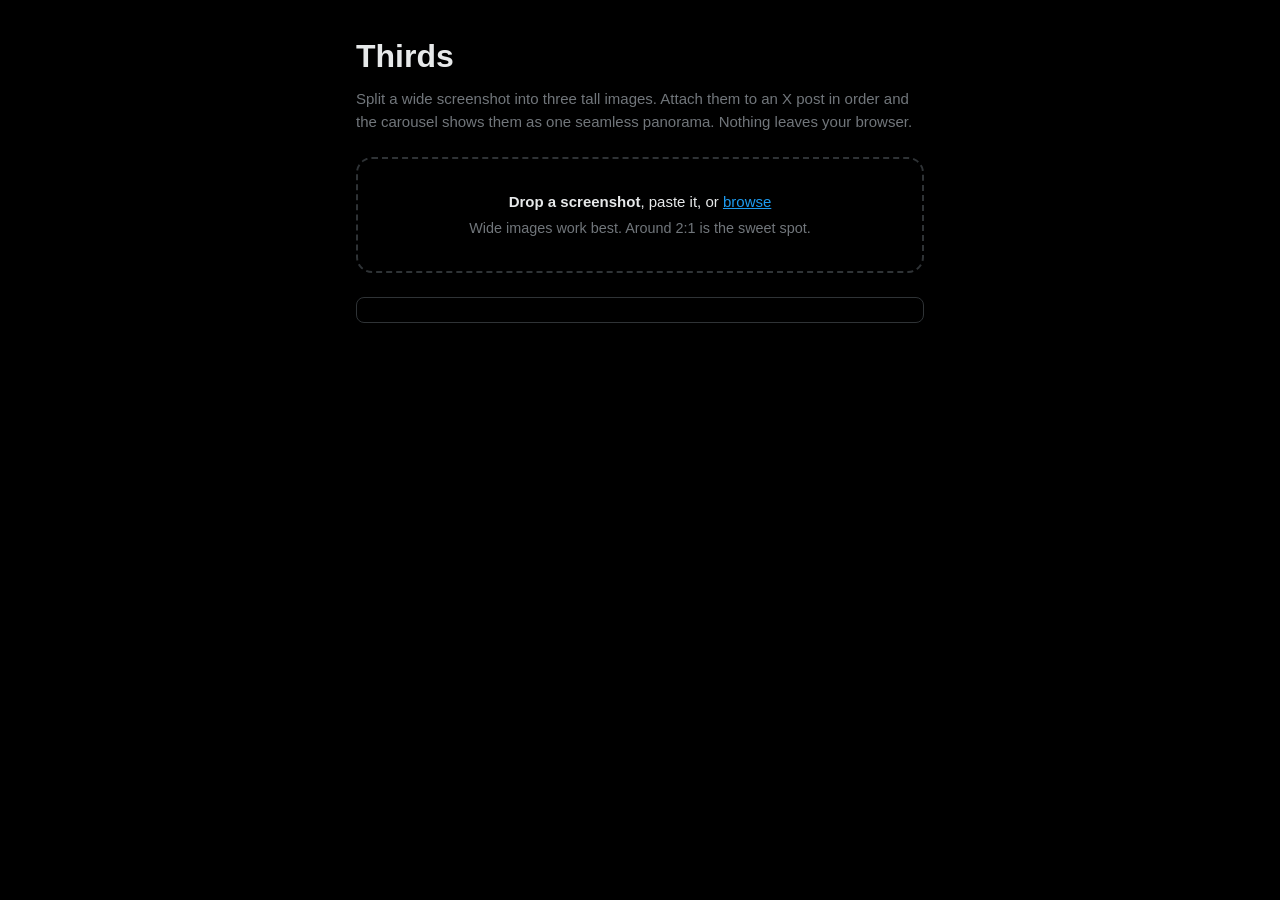
==== public/index.html @ 8fb0657f "Split a screenshot into thirds for the X carousel Claude-Session: https://claude.ai/code/session_015" ====
<!doctype html>
<html lang="en">
<head>
  <meta charset="utf-8">
  <meta name="viewport" content="width=device-width, initial-scale=1">
  <title>Thirds</title>
  <meta name="description" content="Split a wide screenshot into three tall images so X shows it as one seamless carousel.">
  <meta name="color-scheme" content="dark">
  <link rel="icon" href="data:image/svg+xml,%3Csvg xmlns='http://www.w3.org/2000/svg' viewBox='0 0 32 32'%3E%3Crect x='2' y='6' width='8' height='20' rx='2' fill='%231d9bf0'/%3E%3Crect x='12' y='6' width='8' height='20' rx='2' fill='%231d9bf0'/%3E%3Crect x='22' y='6' width='8' height='20' rx='2' fill='%231d9bf0'/%3E%3C/svg%3E">
  <link rel="stylesheet" href="styles.css">
  <script type="module" src="app.js"></script>
</head>
<body>
  <main class="app">
    <header class="intro">
      <h1>Thirds</h1>
      <p>
        Split a wide screenshot into three tall images. Attach them to an X post in order
        and the carousel shows them as one seamless panorama. Nothing leaves your browser.
      </p>
    </header>

    <section class="dropzone" id="dropzone" tabindex="0" role="button" aria-label="Choose a screenshot">
      <input type="file" id="file-input" accept="image/*" hidden>
      <p><strong>Drop a screenshot</strong>, paste it, or <span class="link">browse</span></p>
      <p class="hint">Wide images work best. Around 2:1 is the sweet spot.</p>
    </section>

    <section class="report" id="report" hidden aria-live="polite"></section>

    <section class="result" id="result" hidden>
      <h2>How it looks on X</h2>
      <article class="post">
        <div class="post-header">
          <div class="avatar" aria-hidden="true"></div>
          <div class="identity">
            <span class="identity-row">
              <span class="name" contenteditable="true" spellcheck="false">Your Name</span>
              <svg class="verified" viewBox="0 0 22 22" aria-label="Verified account"><path d="M20.396 11c-.018-.646-.215-1.275-.57-1.816-.354-.54-.852-.972-1.438-1.246.223-.607.27-1.264.14-1.897-.131-.634-.437-1.218-.882-1.687-.47-.445-1.053-.75-1.687-.882-.633-.13-1.29-.083-1.897.14-.273-.587-.704-1.086-1.245-1.44S11.647 1.62 11 1.604c-.646.017-1.273.213-1.813.568s-.969.854-1.24 1.44c-.608-.223-1.267-.272-1.902-.14-.635.13-1.22.436-1.69.882-.445.47-.749 1.055-.878 1.688-.13.633-.08 1.29.144 1.896-.587.274-1.087.705-1.443 1.245-.356.54-.555 1.17-.574 1.817.02.647.218 1.276.574 1.817.356.54.856.972 1.443 1.245-.224.606-.274 1.263-.144 1.896.13.634.434 1.218.877 1.688.47.443 1.054.747 1.687.878.633.132 1.29.084 1.897-.136.274.586.705 1.084 1.246 1.439.54.354 1.17.551 1.816.569.647-.016 1.276-.213 1.817-.567s.972-.854 1.245-1.44c.604.239 1.266.296 1.903.164.636-.132 1.22-.447 1.68-.907.46-.46.776-1.044.908-1.681s.075-1.299-.165-1.903c.586-.274 1.084-.705 1.439-1.246.354-.54.551-1.17.569-1.816zM9.662 14.85l-3.429-3.428 1.293-1.302 2.072 2.072 4.4-4.794 1.347 1.246z"/></svg>
            </span>
            <span class="handle" contenteditable="true" spellcheck="false">@you</span>
          </div>
          <span class="more" aria-hidden="true">···</span>
        </div>

        <p class="post-text" contenteditable="true" spellcheck="false">getting in on the trend :)</p>

        <div class="carousel-wrap">
          <div class="carousel" id="carousel" tabindex="0" aria-label="Post images"></div>
          <button class="carousel-nav carousel-prev" id="carousel-prev" aria-label="Previous image" hidden>
            <svg viewBox="0 0 24 24"><path d="M15.5 4.5 8 12l7.5 7.5"/></svg>
          </button>
          <button class="carousel-nav carousel-next" id="carousel-next" aria-label="Next image" hidden>
            <svg viewBox="0 0 24 24"><path d="M8.5 4.5 16 12l-7.5 7.5"/></svg>
          </button>
        </div>

        <p class="meta" id="post-meta"></p>

        <div class="actions" aria-hidden="true">
          <span><svg viewBox="0 0 24 24"><path d="M3 12a9 9 0 0 1 9-9 9 9 0 0 1 9 9 9 9 0 0 1-9 9c-1.4 0-2.7-.3-3.9-.9L4 21l1.2-3.6A8.9 8.9 0 0 1 3 12z"/></svg>3</span>
          <span><svg viewBox="0 0 24 24"><path d="M4 9V7a3 3 0 0 1 3-3h10M17 4l-3-3M17 4l-3 3M20 15v2a3 3 0 0 1-3 3H7m0 0 3 3m-3-3 3-3"/></svg></span>
          <span><svg viewBox="0 0 24 24"><path d="M12 20.5s-8-4.9-8-11A4.5 4.5 0 0 1 12 7a4.5 4.5 0 0 1 8 2.5c0 6.1-8 11-8 11z"/></svg>9</span>
          <span><svg viewBox="0 0 24 24"><path d="M6 3h12v18l-6-4-6 4z"/></svg>6</span>
          <span><svg viewBox="0 0 24 24"><path d="M12 3v13M7 8l5-5 5 5M4 14v5a2 2 0 0 0 2 2h12a2 2 0 0 0 2-2v-5"/></svg></span>
        </div>
      </article>

      <h2>Your thirds</h2>
      <div class="downloads" id="downloads"></div>
      <div class="download-actions">
        <button class="button" id="download-all">Download all three</button>
        <p class="hint">Attach them to your post in order: 1, 2, 3.</p>
      </div>
    </section>
  </main>
</body>
</html>
---- public/styles.css ----
:root {
  --color-bg: #000;
  --color-surface: #16181c;
  --color-surface-raised: #202327;
  --color-border: #2f3336;
  --color-text: #e7e9ea;
  --color-text-muted: #71767b;
  --color-accent: #1d9bf0;
  --color-danger: #f4212e;
  --color-warning: #ffd400;
  --color-ok: #00ba7c;

  --font-sans: -apple-system, BlinkMacSystemFont, "Segoe UI", Roboto, Helvetica, Arial, sans-serif;
  --font-mono: ui-monospace, SFMono-Regular, Menlo, monospace;

  --radius-md: 8px;
  --radius-lg: 16px;
  --radius-full: 9999px;
  --border: 1px solid var(--color-border);

  --space-1: 4px;
  --space-2: 8px;
  --space-3: 12px;
  --space-4: 16px;
  --space-6: 24px;
  --space-8: 32px;

  --carousel-gap: 4px;
  --carousel-radius: 14.4px;
  --carousel-peek-factor: 1.67;
  --carousel-nav-size: 32px;
  --post-width: 600px;
}

* {
  box-sizing: border-box;
}

body {
  margin: 0;
  background: var(--color-bg);
  color: var(--color-text);
  font-family: var(--font-sans);
  font-size: 15px;
  line-height: 1.5;
}

.app {
  max-width: var(--post-width);
  margin: 0 auto;
  padding: var(--space-8) var(--space-4) var(--space-8);
  display: grid;
  gap: var(--space-6);
}

.app > * {
  min-width: 0;
}

h1 {
  font-size: 2rem;
  margin: 0 0 var(--space-2);
}

h2 {
  font-size: 1.1rem;
  margin: var(--space-4) 0 var(--space-3);
}

p {
  margin: 0;
}

.intro p,
.hint {
  color: var(--color-text-muted);
}

.hint {
  font-size: 0.9rem;
}

.link {
  color: var(--color-accent);
  text-decoration: underline;
}

.dropzone {
  border: 2px dashed var(--color-border);
  border-radius: var(--radius-lg);
  padding: var(--space-8) var(--space-4);
  text-align: center;
  cursor: pointer;
  display: grid;
  gap: var(--space-1);
  transition: border-color 150ms, background-color 150ms;
}

.dropzone:hover,
.dropzone:focus-visible,
.dropzone.is-over {
  border-color: var(--color-accent);
  background: var(--color-surface);
  outline: none;
}

.report {
  border: var(--border);
  border-radius: var(--radius-md);
  padding: var(--space-3) var(--space-4);
  display: grid;
  gap: var(--space-2);
}

.report-dims {
  font-family: var(--font-mono);
  font-size: 0.85rem;
  color: var(--color-text-muted);
}

.report ul {
  margin: 0;
  padding-left: 1.2em;
}

.report .is-error {
  color: var(--color-danger);
}

.report .is-warning {
  color: var(--color-warning);
}

.report .is-ok {
  color: var(--color-ok);
}

.post {
  border: var(--border);
  border-radius: var(--radius-lg);
  padding: var(--space-3) var(--space-4);
  background: var(--color-bg);
}

.post-header {
  display: flex;
  align-items: flex-start;
  gap: var(--space-3);
}

.avatar {
  width: 40px;
  height: 40px;
  border-radius: var(--radius-full);
  background: linear-gradient(135deg, var(--color-accent), #7856ff);
  flex-shrink: 0;
}

.identity {
  display: grid;
  line-height: 1.25;
  flex: 1;
  min-width: 0;
}

.identity-row {
  display: flex;
  align-items: center;
  gap: var(--space-1);
}

.name {
  font-weight: 700;
}

.handle {
  color: var(--color-text-muted);
}

.verified {
  width: 18px;
  height: 18px;
  fill: var(--color-accent);
}

.more {
  color: var(--color-text-muted);
  letter-spacing: 1px;
}

.post-text {
  margin: var(--space-3) 0;
  font-size: 1.05rem;
}

[contenteditable]:focus {
  outline: 1px dashed var(--color-accent);
  outline-offset: 2px;
  border-radius: 2px;
}

.carousel-wrap {
  position: relative;
}

/* Mirrors x.com: the first image takes roughly 60% of the width so the next one peeks in. */
.carousel {
  display: flex;
  gap: var(--carousel-gap);
  aspect-ratio: calc(var(--carousel-peek-factor) * var(--slice-aspect, 0.6));
  padding-block: 2px;
  overflow-x: auto;
  scroll-snap-type: x mandatory;
  overscroll-behavior-x: contain;
  scrollbar-width: none;
}

.carousel::-webkit-scrollbar {
  display: none;
}

.carousel-item {
  height: 100%;
  aspect-ratio: var(--slice-aspect, 0.6);
  flex-shrink: 0;
  scroll-snap-align: center;
  border: var(--border);
  border-radius: var(--carousel-radius);
  overflow: hidden;
}

.carousel-item img {
  width: 100%;
  height: 100%;
  object-fit: cover;
  display: block;
}

.carousel-nav {
  position: absolute;
  top: 50%;
  translate: 0 -50%;
  width: var(--carousel-nav-size);
  height: var(--carousel-nav-size);
  border-radius: var(--radius-full);
  border: none;
  background: rgb(0 0 0 / 0.4);
  color: #fff;
  opacity: 0.7;
  cursor: pointer;
  display: grid;
  place-items: center;
  transition: opacity 150ms;
}

.carousel-nav[hidden] {
  display: none;
}

.carousel-nav:hover {
  opacity: 1;
}

.carousel-nav svg {
  width: 16px;
  height: 16px;
  fill: none;
  stroke: currentColor;
  stroke-width: 2.5;
  stroke-linecap: round;
  stroke-linejoin: round;
}

.carousel-prev {
  left: var(--space-1);
}

.carousel-next {
  right: var(--space-1);
}

.meta {
  margin-top: var(--space-3);
  color: var(--color-text-muted);
}

.meta strong {
  color: var(--color-text);
}

.actions {
  display: flex;
  justify-content: space-between;
  margin-top: var(--space-3);
  padding-top: var(--space-3);
  border-top: var(--border);
  color: var(--color-text-muted);
  font-size: 0.85rem;
}

.actions span {
  display: inline-flex;
  align-items: center;
  gap: var(--space-2);
}

.actions svg {
  width: 19px;
  height: 19px;
  fill: none;
  stroke: currentColor;
  stroke-width: 1.8;
  stroke-linecap: round;
  stroke-linejoin: round;
}

.downloads {
  display: grid;
  grid-template-columns: repeat(3, 1fr);
  gap: var(--space-3);
}

.download-card {
  display: grid;
  gap: var(--space-2);
  text-align: center;
}

.download-card img {
  width: 100%;
  height: 160px;
  object-fit: cover;
  object-position: top;
  border: var(--border);
  border-radius: var(--radius-md);
  background: var(--color-surface);
}

.download-card small {
  color: var(--color-text-muted);
  font-family: var(--font-mono);
  font-size: 0.75rem;
}

.download-card a {
  color: var(--color-accent);
  font-weight: 600;
  text-decoration: none;
}

.download-card a:hover {
  text-decoration: underline;
}

.download-actions {
  margin-top: var(--space-4);
  display: grid;
  gap: var(--space-2);
  justify-items: start;
}

.button {
  background: var(--color-text);
  color: var(--color-bg);
  border: none;
  border-radius: var(--radius-full);
  padding: var(--space-2) var(--space-4);
  font: inherit;
  font-weight: 700;
  cursor: pointer;
}

.button:hover {
  opacity: 0.9;
}

@media (max-width: 480px) {
  .downloads {
    grid-template-columns: 1fr;
  }
}
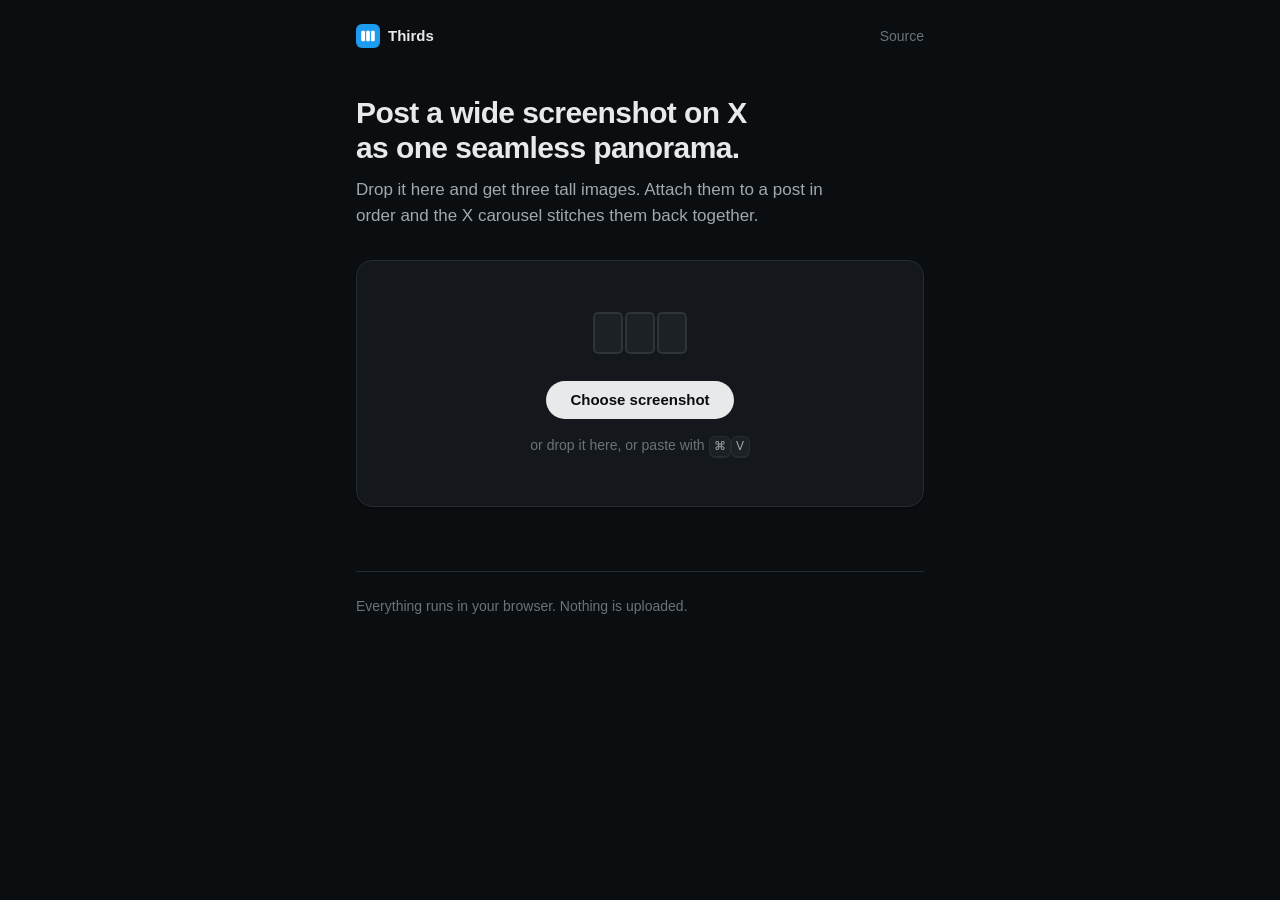
==== commit c702313a: "Redesign the page and add logo, favicon, and OG image Claude-Session: https://claude.ai/code/session" ====
--- a/public/index.html
+++ b/public/index.html
@@ -6,73 +6,103 @@
   <title>Thirds</title>
   <meta name="description" content="Split a wide screenshot into three tall images so X shows it as one seamless carousel.">
   <meta name="color-scheme" content="dark">
-  <link rel="icon" href="data:image/svg+xml,%3Csvg xmlns='http://www.w3.org/2000/svg' viewBox='0 0 32 32'%3E%3Crect x='2' y='6' width='8' height='20' rx='2' fill='%231d9bf0'/%3E%3Crect x='12' y='6' width='8' height='20' rx='2' fill='%231d9bf0'/%3E%3Crect x='22' y='6' width='8' height='20' rx='2' fill='%231d9bf0'/%3E%3C/svg%3E">
+  <meta property="og:type" content="website">
+  <meta property="og:url" content="https://thirds.static.miho.dev/">
+  <meta property="og:title" content="Thirds">
+  <meta property="og:description" content="Split a wide screenshot into three tall images so X shows it as one seamless carousel.">
+  <meta property="og:image" content="https://thirds.static.miho.dev/og.png">
+  <meta property="og:image:width" content="1200">
+  <meta property="og:image:height" content="630">
+  <meta name="twitter:card" content="summary_large_image">
+  <link rel="icon" href="favicon.svg" type="image/svg+xml">
+  <link rel="apple-touch-icon" href="apple-touch-icon.png">
   <link rel="stylesheet" href="styles.css">
   <script type="module" src="app.js"></script>
 </head>
 <body>
   <main class="app">
-    <header class="intro">
-      <h1>Thirds</h1>
+    <nav class="topbar">
+      <a class="wordmark" href="/">
+        <svg class="mark" viewBox="0 0 32 32" aria-hidden="true"><rect width="32" height="32" rx="8" fill="#1d9bf0"/><rect x="7" y="9" width="5" height="14" rx="1.5" fill="#fff"/><rect x="13.5" y="9" width="5" height="14" rx="1.5" fill="#fff"/><rect x="20" y="9" width="5" height="14" rx="1.5" fill="#fff"/></svg>
+        Thirds
+      </a>
+      <a class="topbar-link" href="https://github.com/infomiho/thirds">Source</a>
+    </nav>
+
+    <header class="hero">
+      <h1>Post a wide screenshot on X as one seamless panorama.</h1>
       <p>
-        Split a wide screenshot into three tall images. Attach them to an X post in order
-        and the carousel shows them as one seamless panorama. Nothing leaves your browser.
+        Drop it here and get three tall images. Attach them to a post in order and the X carousel
+        stitches them back together.
       </p>
     </header>
 
     <section class="dropzone" id="dropzone" tabindex="0" role="button" aria-label="Choose a screenshot">
       <input type="file" id="file-input" accept="image/*" hidden>
-      <p><strong>Drop a screenshot</strong>, paste it, or <span class="link">browse</span></p>
-      <p class="hint">Wide images work best. Around 2:1 is the sweet spot.</p>
+      <svg class="dropzone-glyph" viewBox="0 0 96 48" aria-hidden="true">
+        <rect class="glyph-slice" x="2" y="4" width="28" height="40" rx="4"/>
+        <rect class="glyph-slice" x="34" y="4" width="28" height="40" rx="4"/>
+        <rect class="glyph-slice" x="66" y="4" width="28" height="40" rx="4"/>
+      </svg>
+      <span class="button button-primary">Choose screenshot</span>
+      <p class="dropzone-hint">or drop it here, or paste with <kbd>⌘</kbd><kbd>V</kbd></p>
     </section>
 
     <section class="report" id="report" hidden aria-live="polite"></section>
 
     <section class="result" id="result" hidden>
-      <h2>How it looks on X</h2>
-      <article class="post">
-        <div class="post-header">
-          <div class="avatar" aria-hidden="true"></div>
-          <div class="identity">
-            <span class="identity-row">
-              <span class="name" contenteditable="true" spellcheck="false">Your Name</span>
-              <svg class="verified" viewBox="0 0 22 22" aria-label="Verified account"><path d="M20.396 11c-.018-.646-.215-1.275-.57-1.816-.354-.54-.852-.972-1.438-1.246.223-.607.27-1.264.14-1.897-.131-.634-.437-1.218-.882-1.687-.47-.445-1.053-.75-1.687-.882-.633-.13-1.29-.083-1.897.14-.273-.587-.704-1.086-1.245-1.44S11.647 1.62 11 1.604c-.646.017-1.273.213-1.813.568s-.969.854-1.24 1.44c-.608-.223-1.267-.272-1.902-.14-.635.13-1.22.436-1.69.882-.445.47-.749 1.055-.878 1.688-.13.633-.08 1.29.144 1.896-.587.274-1.087.705-1.443 1.245-.356.54-.555 1.17-.574 1.817.02.647.218 1.276.574 1.817.356.54.856.972 1.443 1.245-.224.606-.274 1.263-.144 1.896.13.634.434 1.218.877 1.688.47.443 1.054.747 1.687.878.633.132 1.29.084 1.897-.136.274.586.705 1.084 1.246 1.439.54.354 1.17.551 1.816.569.647-.016 1.276-.213 1.817-.567s.972-.854 1.245-1.44c.604.239 1.266.296 1.903.164.636-.132 1.22-.447 1.68-.907.46-.46.776-1.044.908-1.681s.075-1.299-.165-1.903c.586-.274 1.084-.705 1.439-1.246.354-.54.551-1.17.569-1.816zM9.662 14.85l-3.429-3.428 1.293-1.302 2.072 2.072 4.4-4.794 1.347 1.246z"/></svg>
-            </span>
-            <span class="handle" contenteditable="true" spellcheck="false">@you</span>
+      <div class="section">
+        <h2 class="eyebrow">Preview on X</h2>
+        <article class="post">
+          <div class="post-header">
+            <div class="avatar" aria-hidden="true"></div>
+            <div class="identity">
+              <span class="identity-row">
+                <span class="name" contenteditable="true" spellcheck="false">Your Name</span>
+                <svg class="verified" viewBox="0 0 22 22" aria-label="Verified account"><path d="M20.396 11c-.018-.646-.215-1.275-.57-1.816-.354-.54-.852-.972-1.438-1.246.223-.607.27-1.264.14-1.897-.131-.634-.437-1.218-.882-1.687-.47-.445-1.053-.75-1.687-.882-.633-.13-1.29-.083-1.897.14-.273-.587-.704-1.086-1.245-1.44S11.647 1.62 11 1.604c-.646.017-1.273.213-1.813.568s-.969.854-1.24 1.44c-.608-.223-1.267-.272-1.902-.14-.635.13-1.22.436-1.69.882-.445.47-.749 1.055-.878 1.688-.13.633-.08 1.29.144 1.896-.587.274-1.087.705-1.443 1.245-.356.54-.555 1.17-.574 1.817.02.647.218 1.276.574 1.817.356.54.856.972 1.443 1.245-.224.606-.274 1.263-.144 1.896.13.634.434 1.218.877 1.688.47.443 1.054.747 1.687.878.633.132 1.29.084 1.897-.136.274.586.705 1.084 1.246 1.439.54.354 1.17.551 1.816.569.647-.016 1.276-.213 1.817-.567s.972-.854 1.245-1.44c.604.239 1.266.296 1.903.164.636-.132 1.22-.447 1.68-.907.46-.46.776-1.044.908-1.681s.075-1.299-.165-1.903c.586-.274 1.084-.705 1.439-1.246.354-.54.551-1.17.569-1.816zM9.662 14.85l-3.429-3.428 1.293-1.302 2.072 2.072 4.4-4.794 1.347 1.246z"/></svg>
+              </span>
+              <span class="handle" contenteditable="true" spellcheck="false">@you</span>
+            </div>
+            <span class="more" aria-hidden="true">···</span>
           </div>
-          <span class="more" aria-hidden="true">···</span>
+
+          <p class="post-text" contenteditable="true" spellcheck="false">getting in on the trend :)</p>
+
+          <div class="carousel-wrap">
+            <div class="carousel" id="carousel" tabindex="0" aria-label="Post images"></div>
+            <button class="carousel-nav carousel-prev" id="carousel-prev" aria-label="Previous image" hidden>
+              <svg viewBox="0 0 24 24"><path d="M15.5 4.5 8 12l7.5 7.5"/></svg>
+            </button>
+            <button class="carousel-nav carousel-next" id="carousel-next" aria-label="Next image" hidden>
+              <svg viewBox="0 0 24 24"><path d="M8.5 4.5 16 12l-7.5 7.5"/></svg>
+            </button>
+          </div>
+
+          <p class="meta" id="post-meta"></p>
+
+          <div class="actions" aria-hidden="true">
+            <span><svg viewBox="0 0 24 24"><path d="M3 12a9 9 0 0 1 9-9 9 9 0 0 1 9 9 9 9 0 0 1-9 9c-1.4 0-2.7-.3-3.9-.9L4 21l1.2-3.6A8.9 8.9 0 0 1 3 12z"/></svg>3</span>
+            <span><svg viewBox="0 0 24 24"><path d="M4 9V7a3 3 0 0 1 3-3h10M17 4l-3-3M17 4l-3 3M20 15v2a3 3 0 0 1-3 3H7m0 0 3 3m-3-3 3-3"/></svg></span>
+            <span><svg viewBox="0 0 24 24"><path d="M12 20.5s-8-4.9-8-11A4.5 4.5 0 0 1 12 7a4.5 4.5 0 0 1 8 2.5c0 6.1-8 11-8 11z"/></svg>9</span>
+            <span><svg viewBox="0 0 24 24"><path d="M6 3h12v18l-6-4-6 4z"/></svg>6</span>
+            <span><svg viewBox="0 0 24 24"><path d="M12 3v13M7 8l5-5 5 5M4 14v5a2 2 0 0 0 2 2h12a2 2 0 0 0 2-2v-5"/></svg></span>
+          </div>
+        </article>
+      </div>
+
+      <div class="section">
+        <h2 class="eyebrow">Your three images</h2>
+        <div class="downloads" id="downloads"></div>
+        <div class="download-actions">
+          <button class="button button-primary" id="download-all">Download all three</button>
+          <p class="hint">Attach them to your post in this order.</p>
         </div>
-
-        <p class="post-text" contenteditable="true" spellcheck="false">getting in on the trend :)</p>
-
-        <div class="carousel-wrap">
-          <div class="carousel" id="carousel" tabindex="0" aria-label="Post images"></div>
-          <button class="carousel-nav carousel-prev" id="carousel-prev" aria-label="Previous image" hidden>
-            <svg viewBox="0 0 24 24"><path d="M15.5 4.5 8 12l7.5 7.5"/></svg>
-          </button>
-          <button class="carousel-nav carousel-next" id="carousel-next" aria-label="Next image" hidden>
-            <svg viewBox="0 0 24 24"><path d="M8.5 4.5 16 12l-7.5 7.5"/></svg>
-          </button>
-        </div>
-
-        <p class="meta" id="post-meta"></p>
-
-        <div class="actions" aria-hidden="true">
-          <span><svg viewBox="0 0 24 24"><path d="M3 12a9 9 0 0 1 9-9 9 9 0 0 1 9 9 9 9 0 0 1-9 9c-1.4 0-2.7-.3-3.9-.9L4 21l1.2-3.6A8.9 8.9 0 0 1 3 12z"/></svg>3</span>
-          <span><svg viewBox="0 0 24 24"><path d="M4 9V7a3 3 0 0 1 3-3h10M17 4l-3-3M17 4l-3 3M20 15v2a3 3 0 0 1-3 3H7m0 0 3 3m-3-3 3-3"/></svg></span>
-          <span><svg viewBox="0 0 24 24"><path d="M12 20.5s-8-4.9-8-11A4.5 4.5 0 0 1 12 7a4.5 4.5 0 0 1 8 2.5c0 6.1-8 11-8 11z"/></svg>9</span>
-          <span><svg viewBox="0 0 24 24"><path d="M6 3h12v18l-6-4-6 4z"/></svg>6</span>
-          <span><svg viewBox="0 0 24 24"><path d="M12 3v13M7 8l5-5 5 5M4 14v5a2 2 0 0 0 2 2h12a2 2 0 0 0 2-2v-5"/></svg></span>
-        </div>
-      </article>
-
-      <h2>Your thirds</h2>
-      <div class="downloads" id="downloads"></div>
-      <div class="download-actions">
-        <button class="button" id="download-all">Download all three</button>
-        <p class="hint">Attach them to your post in order: 1, 2, 3.</p>
       </div>
     </section>
+
+    <footer class="footer">
+      <p>Everything runs in your browser. Nothing is uploaded.</p>
+    </footer>
   </main>
 </body>
 </html>
--- a/public/styles.css
+++ b/public/styles.css
@@ -1,19 +1,33 @@
 :root {
-  --color-bg: #000;
-  --color-surface: #16181c;
-  --color-surface-raised: #202327;
-  --color-border: #2f3336;
+  --color-bg: #0b0e11;
+  --color-surface: #14181c;
+  --color-surface-raised: #1c2126;
+  --color-border: #262c32;
+  --color-border-strong: #343b42;
   --color-text: #e7e9ea;
-  --color-text-muted: #71767b;
+  --color-text-secondary: #a1a8ae;
+  --color-text-muted: #6b7378;
   --color-accent: #1d9bf0;
+  --color-accent-soft: rgb(29 155 240 / 0.1);
   --color-danger: #f4212e;
-  --color-warning: #ffd400;
+  --color-warning: #f5b400;
   --color-ok: #00ba7c;
+  --color-post-bg: #000;
+  --color-post-border: #2f3336;
+  --color-post-muted: #71767b;
 
   --font-sans: -apple-system, BlinkMacSystemFont, "Segoe UI", Roboto, Helvetica, Arial, sans-serif;
   --font-mono: ui-monospace, SFMono-Regular, Menlo, monospace;
 
-  --radius-md: 8px;
+  --text-xs: 12px;
+  --text-sm: 14px;
+  --text-base: 15px;
+  --text-md: 17px;
+  --text-lg: 20px;
+  --text-xl: 30px;
+
+  --radius-sm: 6px;
+  --radius-md: 10px;
   --radius-lg: 16px;
   --radius-full: 9999px;
   --border: 1px solid var(--color-border);
@@ -24,6 +38,11 @@
   --space-4: 16px;
   --space-6: 24px;
   --space-8: 32px;
+  --space-12: 48px;
+  --space-16: 64px;
+
+  --shadow-sm: 0 1px 2px rgb(0 0 0 / 0.4);
+  --shadow-md: 0 1px 2px rgb(0 0 0 / 0.4), 0 8px 24px rgb(0 0 0 / 0.35);
 
   --carousel-gap: 4px;
   --carousel-radius: 14.4px;
@@ -36,110 +55,270 @@
   box-sizing: border-box;
 }
 
+[hidden] {
+  display: none !important;
+}
+
 body {
   margin: 0;
   background: var(--color-bg);
   color: var(--color-text);
   font-family: var(--font-sans);
-  font-size: 15px;
+  font-size: var(--text-base);
   line-height: 1.5;
+  -webkit-font-smoothing: antialiased;
+}
+
+p {
+  margin: 0;
+}
+
+a {
+  color: inherit;
 }
 
 .app {
   max-width: var(--post-width);
   margin: 0 auto;
-  padding: var(--space-8) var(--space-4) var(--space-8);
-  display: grid;
-  gap: var(--space-6);
+  padding: var(--space-6) var(--space-4) var(--space-16);
 }
 
 .app > * {
   min-width: 0;
 }
 
+.topbar {
+  display: flex;
+  align-items: center;
+  justify-content: space-between;
+  margin-bottom: var(--space-12);
+}
+
+.wordmark {
+  display: inline-flex;
+  align-items: center;
+  gap: var(--space-2);
+  font-weight: 600;
+  text-decoration: none;
+}
+
+.mark {
+  width: 24px;
+  height: 24px;
+}
+
+.topbar-link {
+  font-size: var(--text-sm);
+  color: var(--color-text-muted);
+  text-decoration: none;
+}
+
+.topbar-link:hover {
+  color: var(--color-text);
+}
+
+.hero {
+  margin-bottom: var(--space-8);
+}
+
 h1 {
-  font-size: 2rem;
-  margin: 0 0 var(--space-2);
-}
-
-h2 {
-  font-size: 1.1rem;
-  margin: var(--space-4) 0 var(--space-3);
-}
-
-p {
-  margin: 0;
-}
-
-.intro p,
+  font-size: var(--text-xl);
+  font-weight: 700;
+  line-height: 1.15;
+  letter-spacing: -0.02em;
+  margin: 0 0 var(--space-3);
+  text-wrap: balance;
+}
+
+.hero p {
+  font-size: var(--text-md);
+  color: var(--color-text-secondary);
+  max-width: 52ch;
+}
+
 .hint {
-  color: var(--color-text-muted);
-}
-
-.hint {
-  font-size: 0.9rem;
-}
-
-.link {
-  color: var(--color-accent);
-  text-decoration: underline;
+  font-size: var(--text-sm);
+  color: var(--color-text-muted);
+}
+
+.button {
+  display: inline-flex;
+  align-items: center;
+  justify-content: center;
+  border-radius: var(--radius-full);
+  padding: 10px var(--space-6);
+  font: inherit;
+  font-weight: 700;
+  line-height: 1.2;
+  border: none;
+  cursor: pointer;
+  transition: background-color 150ms, color 150ms;
+}
+
+.button-primary {
+  background: var(--color-text);
+  color: var(--color-bg);
+}
+
+.button-primary:hover {
+  background: #fff;
 }
 
 .dropzone {
-  border: 2px dashed var(--color-border);
+  display: grid;
+  justify-items: center;
+  gap: var(--space-4);
+  padding: var(--space-12) var(--space-6);
+  background: var(--color-surface);
+  border: var(--border);
   border-radius: var(--radius-lg);
-  padding: var(--space-8) var(--space-4);
+  box-shadow: var(--shadow-sm);
   text-align: center;
   cursor: pointer;
-  display: grid;
-  gap: var(--space-1);
   transition: border-color 150ms, background-color 150ms;
 }
 
-.dropzone:hover,
-.dropzone:focus-visible,
+.dropzone:hover {
+  border-color: var(--color-border-strong);
+}
+
+.dropzone:focus-visible {
+  outline: 2px solid var(--color-accent);
+  outline-offset: 2px;
+}
+
 .dropzone.is-over {
   border-color: var(--color-accent);
+  background: var(--color-accent-soft);
+}
+
+.dropzone-glyph {
+  width: 96px;
+  height: 48px;
+  margin-bottom: var(--space-2);
+}
+
+.glyph-slice {
+  fill: var(--color-surface-raised);
+  stroke: var(--color-border-strong);
+  stroke-width: 1.5;
+  transition: fill 150ms, stroke 150ms, transform 200ms ease-out;
+}
+
+.dropzone:hover .glyph-slice,
+.dropzone.is-over .glyph-slice {
+  fill: var(--color-accent-soft);
+  stroke: var(--color-accent);
+}
+
+.dropzone.is-over .glyph-slice:nth-child(1) {
+  transform: translateX(-3px);
+}
+
+.dropzone.is-over .glyph-slice:nth-child(3) {
+  transform: translateX(3px);
+}
+
+.dropzone-hint {
+  font-size: var(--text-sm);
+  color: var(--color-text-muted);
+}
+
+kbd {
+  display: inline-block;
+  min-width: 1.6em;
+  padding: 0 var(--space-1);
+  border: var(--border);
+  border-bottom-width: 2px;
+  border-radius: var(--radius-sm);
+  background: var(--color-surface-raised);
+  color: var(--color-text-secondary);
+  font-family: inherit;
+  font-size: var(--text-xs);
+  line-height: 1.6;
+  text-align: center;
+}
+
+.report {
+  margin-top: var(--space-4);
+  padding: var(--space-3) var(--space-4);
   background: var(--color-surface);
-  outline: none;
-}
-
-.report {
   border: var(--border);
   border-radius: var(--radius-md);
-  padding: var(--space-3) var(--space-4);
   display: grid;
   gap: var(--space-2);
 }
 
 .report-dims {
   font-family: var(--font-mono);
-  font-size: 0.85rem;
+  font-size: var(--text-xs);
   color: var(--color-text-muted);
 }
 
 .report ul {
   margin: 0;
-  padding-left: 1.2em;
+  padding: 0;
+  list-style: none;
+  display: grid;
+  gap: var(--space-1);
+}
+
+.report li {
+  display: flex;
+  gap: var(--space-2);
+  align-items: baseline;
+  font-size: var(--text-sm);
+  color: var(--color-text-secondary);
+}
+
+.report li::before {
+  content: "";
+  flex-shrink: 0;
+  width: 8px;
+  height: 8px;
+  border-radius: var(--radius-full);
+  background: var(--note-color);
+  translate: 0 -1px;
 }
 
 .report .is-error {
-  color: var(--color-danger);
+  --note-color: var(--color-danger);
 }
 
 .report .is-warning {
-  color: var(--color-warning);
+  --note-color: var(--color-warning);
 }
 
 .report .is-ok {
-  color: var(--color-ok);
+  --note-color: var(--color-ok);
+}
+
+.result {
+  margin-top: var(--space-12);
+  display: grid;
+  gap: var(--space-12);
+}
+
+.section {
+  display: grid;
+  gap: var(--space-3);
+}
+
+.eyebrow {
+  margin: 0;
+  font-size: var(--text-xs);
+  font-weight: 600;
+  letter-spacing: 0.08em;
+  text-transform: uppercase;
+  color: var(--color-text-muted);
 }
 
 .post {
-  border: var(--border);
+  background: var(--color-post-bg);
+  border: 1px solid var(--color-post-border);
   border-radius: var(--radius-lg);
   padding: var(--space-3) var(--space-4);
-  background: var(--color-bg);
+  box-shadow: var(--shadow-md);
 }
 
 .post-header {
@@ -174,7 +353,7 @@
 }
 
 .handle {
-  color: var(--color-text-muted);
+  color: var(--color-post-muted);
 }
 
 .verified {
@@ -184,13 +363,13 @@
 }
 
 .more {
-  color: var(--color-text-muted);
+  color: var(--color-post-muted);
   letter-spacing: 1px;
 }
 
 .post-text {
   margin: var(--space-3) 0;
-  font-size: 1.05rem;
+  font-size: var(--text-md);
 }
 
 [contenteditable]:focus {
@@ -224,7 +403,7 @@
   aspect-ratio: var(--slice-aspect, 0.6);
   flex-shrink: 0;
   scroll-snap-align: center;
-  border: var(--border);
+  border: 1px solid var(--color-post-border);
   border-radius: var(--carousel-radius);
   overflow: hidden;
 }
@@ -253,10 +432,6 @@
   transition: opacity 150ms;
 }
 
-.carousel-nav[hidden] {
-  display: none;
-}
-
 .carousel-nav:hover {
   opacity: 1;
 }
@@ -281,7 +456,7 @@
 
 .meta {
   margin-top: var(--space-3);
-  color: var(--color-text-muted);
+  color: var(--color-post-muted);
 }
 
 .meta strong {
@@ -293,9 +468,9 @@
   justify-content: space-between;
   margin-top: var(--space-3);
   padding-top: var(--space-3);
-  border-top: var(--border);
-  color: var(--color-text-muted);
-  font-size: 0.85rem;
+  border-top: 1px solid var(--color-post-border);
+  color: var(--color-post-muted);
+  font-size: var(--text-sm);
 }
 
 .actions span {
@@ -322,29 +497,47 @@
 
 .download-card {
   display: grid;
-  gap: var(--space-2);
-  text-align: center;
+  background: var(--color-surface);
+  border: var(--border);
+  border-radius: var(--radius-md);
+  overflow: hidden;
+  box-shadow: var(--shadow-sm);
 }
 
 .download-card img {
   width: 100%;
-  height: 160px;
+  aspect-ratio: 4 / 3;
   object-fit: cover;
   object-position: top;
-  border: var(--border);
-  border-radius: var(--radius-md);
-  background: var(--color-surface);
-}
-
-.download-card small {
-  color: var(--color-text-muted);
+  display: block;
+  border-bottom: var(--border);
+}
+
+.download-card-body {
+  display: grid;
+  gap: var(--space-2);
+  padding: var(--space-3);
+}
+
+.download-card-title {
+  display: flex;
+  justify-content: space-between;
+  align-items: baseline;
+  font-size: var(--text-sm);
+  font-weight: 600;
+}
+
+.download-card-title small {
   font-family: var(--font-mono);
-  font-size: 0.75rem;
+  font-size: var(--text-xs);
+  font-weight: 400;
+  color: var(--color-text-muted);
 }
 
 .download-card a {
+  font-size: var(--text-sm);
+  font-weight: 600;
   color: var(--color-accent);
-  font-weight: 600;
   text-decoration: none;
 }
 
@@ -353,29 +546,32 @@
 }
 
 .download-actions {
-  margin-top: var(--space-4);
-  display: grid;
-  gap: var(--space-2);
-  justify-items: start;
-}
-
-.button {
-  background: var(--color-text);
-  color: var(--color-bg);
-  border: none;
-  border-radius: var(--radius-full);
-  padding: var(--space-2) var(--space-4);
-  font: inherit;
-  font-weight: 700;
-  cursor: pointer;
-}
-
-.button:hover {
-  opacity: 0.9;
-}
-
-@media (max-width: 480px) {
+  margin-top: var(--space-2);
+  display: flex;
+  align-items: center;
+  gap: var(--space-4);
+}
+
+.footer {
+  margin-top: var(--space-16);
+  padding-top: var(--space-6);
+  border-top: var(--border);
+  font-size: var(--text-sm);
+  color: var(--color-text-muted);
+}
+
+@media (max-width: 520px) {
+  h1 {
+    font-size: 24px;
+  }
+
   .downloads {
     grid-template-columns: 1fr;
   }
-}
+
+  .download-actions {
+    flex-direction: column;
+    align-items: flex-start;
+    gap: var(--space-2);
+  }
+}
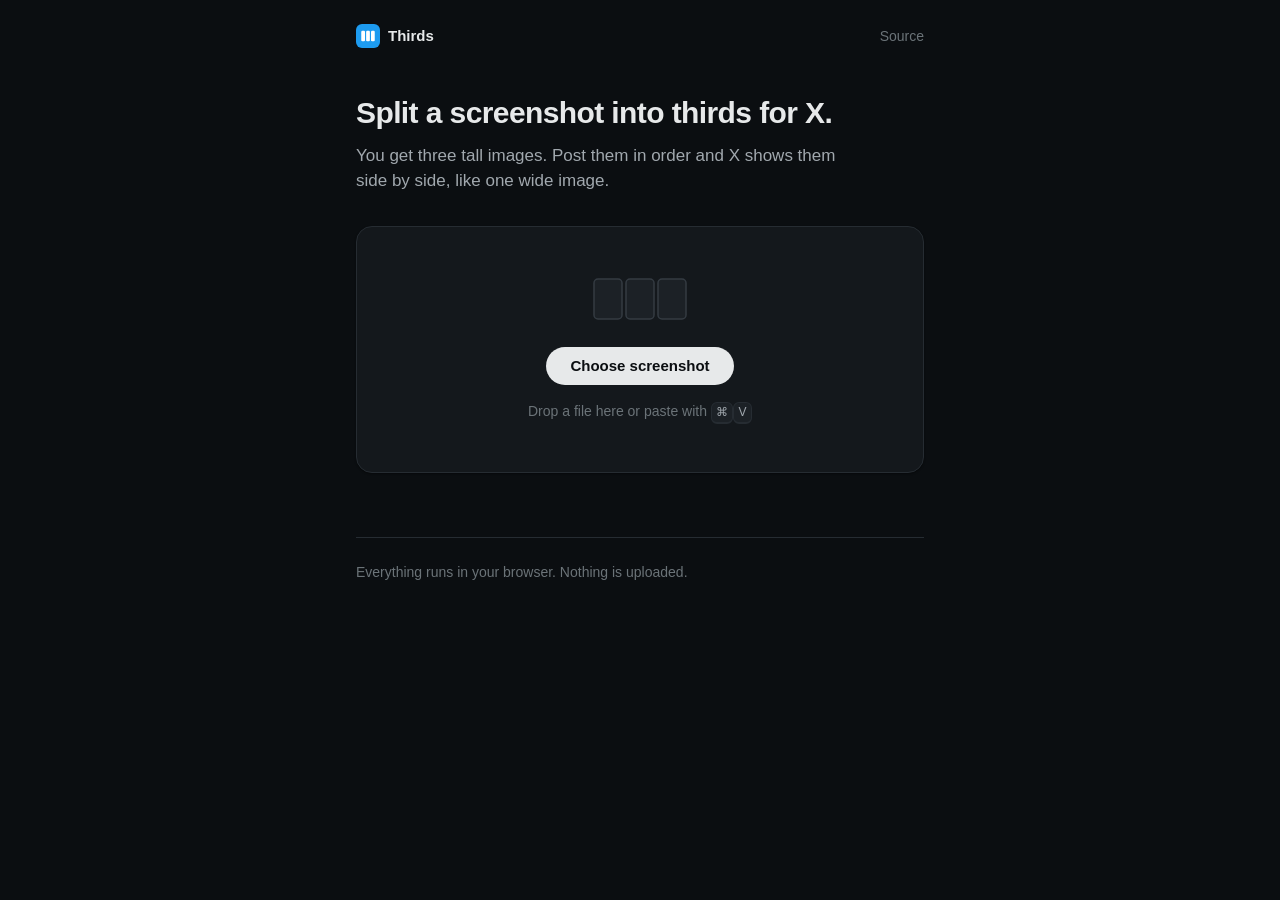
==== commit 684cd14e: "Rewrite the headline in plain words Claude-Session: https://claude.ai/code/session_015syWUipxY65V2rk" ====
--- a/public/index.html
+++ b/public/index.html
@@ -4,12 +4,12 @@
   <meta charset="utf-8">
   <meta name="viewport" content="width=device-width, initial-scale=1">
   <title>Thirds</title>
-  <meta name="description" content="Split a wide screenshot into three tall images so X shows it as one seamless carousel.">
+  <meta name="description" content="Split a wide screenshot into three tall images that X shows side by side.">
   <meta name="color-scheme" content="dark">
   <meta property="og:type" content="website">
   <meta property="og:url" content="https://thirds.static.miho.dev/">
   <meta property="og:title" content="Thirds">
-  <meta property="og:description" content="Split a wide screenshot into three tall images so X shows it as one seamless carousel.">
+  <meta property="og:description" content="Split a wide screenshot into three tall images that X shows side by side.">
   <meta property="og:image" content="https://thirds.static.miho.dev/og.png">
   <meta property="og:image:width" content="1200">
   <meta property="og:image:height" content="630">
@@ -30,10 +30,10 @@
     </nav>
 
     <header class="hero">
-      <h1>Post a wide screenshot on X as one seamless panorama.</h1>
+      <h1>Split a screenshot into thirds for X.</h1>
       <p>
-        Drop it here and get three tall images. Attach them to a post in order and the X carousel
-        stitches them back together.
+        You get three tall images. Post them in order and X shows them side by side,
+        like one wide image.
       </p>
     </header>
 
@@ -45,7 +45,7 @@
         <rect class="glyph-slice" x="66" y="4" width="28" height="40" rx="4"/>
       </svg>
       <span class="button button-primary">Choose screenshot</span>
-      <p class="dropzone-hint">or drop it here, or paste with <kbd>⌘</kbd><kbd>V</kbd></p>
+      <p class="dropzone-hint">Drop a file here or paste with <kbd>⌘</kbd><kbd>V</kbd></p>
     </section>
 
     <section class="report" id="report" hidden aria-live="polite"></section>
@@ -91,11 +91,11 @@
       </div>
 
       <div class="section">
-        <h2 class="eyebrow">Your three images</h2>
+        <h2 class="eyebrow">Three images</h2>
         <div class="downloads" id="downloads"></div>
         <div class="download-actions">
           <button class="button button-primary" id="download-all">Download all three</button>
-          <p class="hint">Attach them to your post in this order.</p>
+          <p class="hint">Post them in this order.</p>
         </div>
       </div>
     </section>
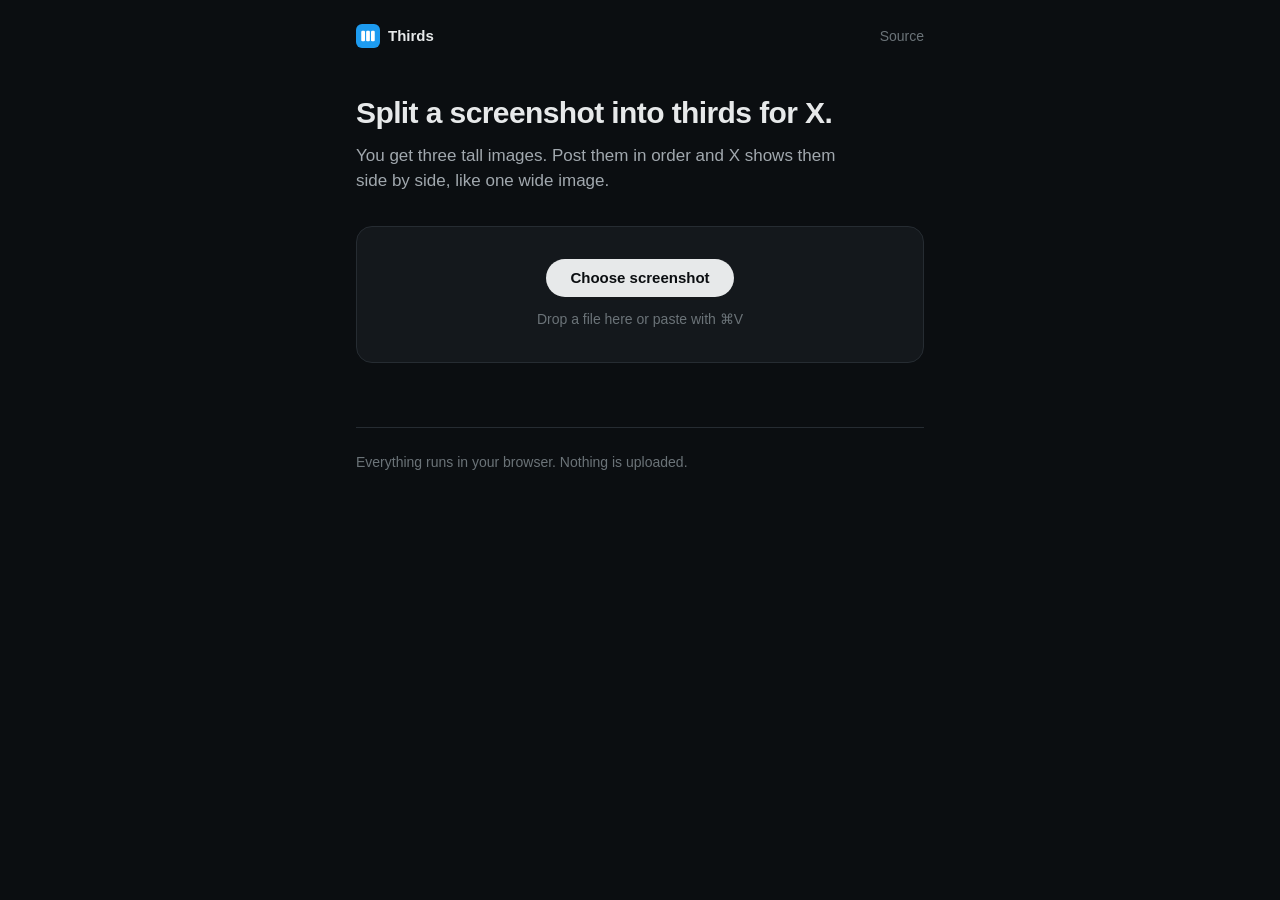
==== commit 707a80a7: "Simplify the dropzone Claude-Session: https://claude.ai/code/session_015syWUipxY65V2rkUnRoQUh" ====
--- a/public/index.html
+++ b/public/index.html
@@ -39,13 +39,8 @@
 
     <section class="dropzone" id="dropzone" tabindex="0" role="button" aria-label="Choose a screenshot">
       <input type="file" id="file-input" accept="image/*" hidden>
-      <svg class="dropzone-glyph" viewBox="0 0 96 48" aria-hidden="true">
-        <rect class="glyph-slice" x="2" y="4" width="28" height="40" rx="4"/>
-        <rect class="glyph-slice" x="34" y="4" width="28" height="40" rx="4"/>
-        <rect class="glyph-slice" x="66" y="4" width="28" height="40" rx="4"/>
-      </svg>
       <span class="button button-primary">Choose screenshot</span>
-      <p class="dropzone-hint">Drop a file here or paste with <kbd>⌘</kbd><kbd>V</kbd></p>
+      <p class="dropzone-hint">Drop a file here or paste with ⌘V</p>
     </section>
 
     <section class="report" id="report" hidden aria-live="polite"></section>
--- a/public/styles.css
+++ b/public/styles.css
@@ -167,12 +167,11 @@
 .dropzone {
   display: grid;
   justify-items: center;
-  gap: var(--space-4);
-  padding: var(--space-12) var(--space-6);
+  gap: var(--space-3);
+  padding: var(--space-8) var(--space-6);
   background: var(--color-surface);
   border: var(--border);
   border-radius: var(--radius-lg);
-  box-shadow: var(--shadow-sm);
   text-align: center;
   cursor: pointer;
   transition: border-color 150ms, background-color 150ms;
@@ -192,51 +191,9 @@
   background: var(--color-accent-soft);
 }
 
-.dropzone-glyph {
-  width: 96px;
-  height: 48px;
-  margin-bottom: var(--space-2);
-}
-
-.glyph-slice {
-  fill: var(--color-surface-raised);
-  stroke: var(--color-border-strong);
-  stroke-width: 1.5;
-  transition: fill 150ms, stroke 150ms, transform 200ms ease-out;
-}
-
-.dropzone:hover .glyph-slice,
-.dropzone.is-over .glyph-slice {
-  fill: var(--color-accent-soft);
-  stroke: var(--color-accent);
-}
-
-.dropzone.is-over .glyph-slice:nth-child(1) {
-  transform: translateX(-3px);
-}
-
-.dropzone.is-over .glyph-slice:nth-child(3) {
-  transform: translateX(3px);
-}
-
 .dropzone-hint {
   font-size: var(--text-sm);
   color: var(--color-text-muted);
-}
-
-kbd {
-  display: inline-block;
-  min-width: 1.6em;
-  padding: 0 var(--space-1);
-  border: var(--border);
-  border-bottom-width: 2px;
-  border-radius: var(--radius-sm);
-  background: var(--color-surface-raised);
-  color: var(--color-text-secondary);
-  font-family: inherit;
-  font-size: var(--text-xs);
-  line-height: 1.6;
-  text-align: center;
 }
 
 .report {
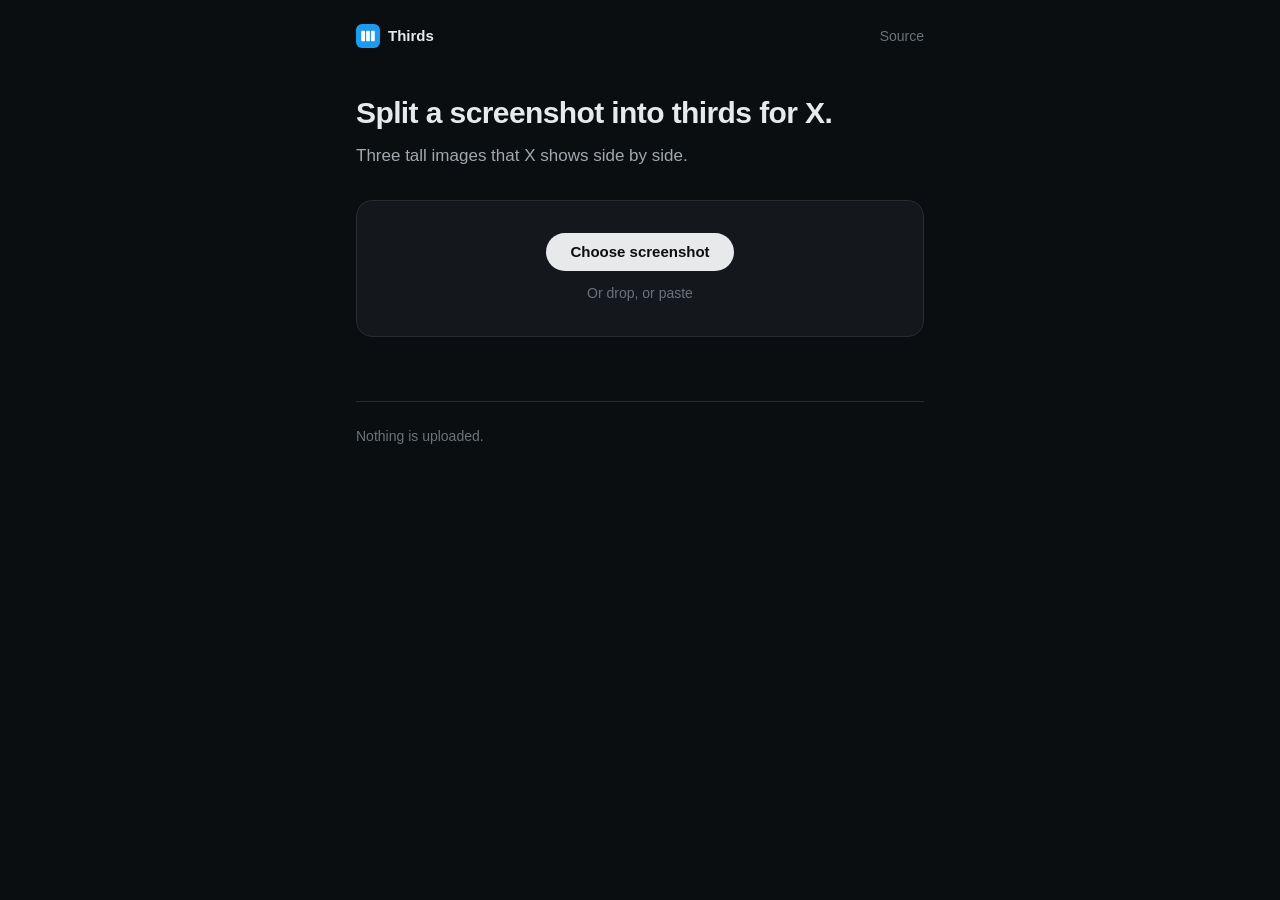
==== commit cde36f57: "Cut copy across the UI Claude-Session: https://claude.ai/code/session_015syWUipxY65V2rkUnRoQUh" ====
--- a/public/index.html
+++ b/public/index.html
@@ -31,23 +31,20 @@
 
     <header class="hero">
       <h1>Split a screenshot into thirds for X.</h1>
-      <p>
-        You get three tall images. Post them in order and X shows them side by side,
-        like one wide image.
-      </p>
+      <p>Three tall images that X shows side by side.</p>
     </header>
 
     <section class="dropzone" id="dropzone" tabindex="0" role="button" aria-label="Choose a screenshot">
       <input type="file" id="file-input" accept="image/*" hidden>
       <span class="button button-primary">Choose screenshot</span>
-      <p class="dropzone-hint">Drop a file here or paste with ⌘V</p>
+      <p class="dropzone-hint">Or drop, or paste</p>
     </section>
 
     <section class="report" id="report" hidden aria-live="polite"></section>
 
     <section class="result" id="result" hidden>
       <div class="section">
-        <h2 class="eyebrow">Preview on X</h2>
+        <h2 class="eyebrow">Preview</h2>
         <article class="post">
           <div class="post-header">
             <div class="avatar" aria-hidden="true"></div>
@@ -86,17 +83,16 @@
       </div>
 
       <div class="section">
-        <h2 class="eyebrow">Three images</h2>
+        <h2 class="eyebrow">Download</h2>
         <div class="downloads" id="downloads"></div>
         <div class="download-actions">
-          <button class="button button-primary" id="download-all">Download all three</button>
-          <p class="hint">Post them in this order.</p>
+          <button class="button button-primary" id="download-all">Download all</button>
         </div>
       </div>
     </section>
 
     <footer class="footer">
-      <p>Everything runs in your browser. Nothing is uploaded.</p>
+      <p>Nothing is uploaded.</p>
     </footer>
   </main>
 </body>
--- a/public/styles.css
+++ b/public/styles.css
@@ -1,7 +1,6 @@
 :root {
   --color-bg: #0b0e11;
   --color-surface: #14181c;
-  --color-surface-raised: #1c2126;
   --color-border: #262c32;
   --color-border-strong: #343b42;
   --color-text: #e7e9ea;
@@ -23,10 +22,8 @@
   --text-sm: 14px;
   --text-base: 15px;
   --text-md: 17px;
-  --text-lg: 20px;
   --text-xl: 30px;
 
-  --radius-sm: 6px;
   --radius-md: 10px;
   --radius-lg: 16px;
   --radius-full: 9999px;
@@ -134,11 +131,6 @@
   font-size: var(--text-md);
   color: var(--color-text-secondary);
   max-width: 52ch;
-}
-
-.hint {
-  font-size: var(--text-sm);
-  color: var(--color-text-muted);
 }
 
 .button {
@@ -504,9 +496,6 @@
 
 .download-actions {
   margin-top: var(--space-2);
-  display: flex;
-  align-items: center;
-  gap: var(--space-4);
 }
 
 .footer {
@@ -525,10 +514,4 @@
   .downloads {
     grid-template-columns: 1fr;
   }
-
-  .download-actions {
-    flex-direction: column;
-    align-items: flex-start;
-    gap: var(--space-2);
-  }
-}
+}
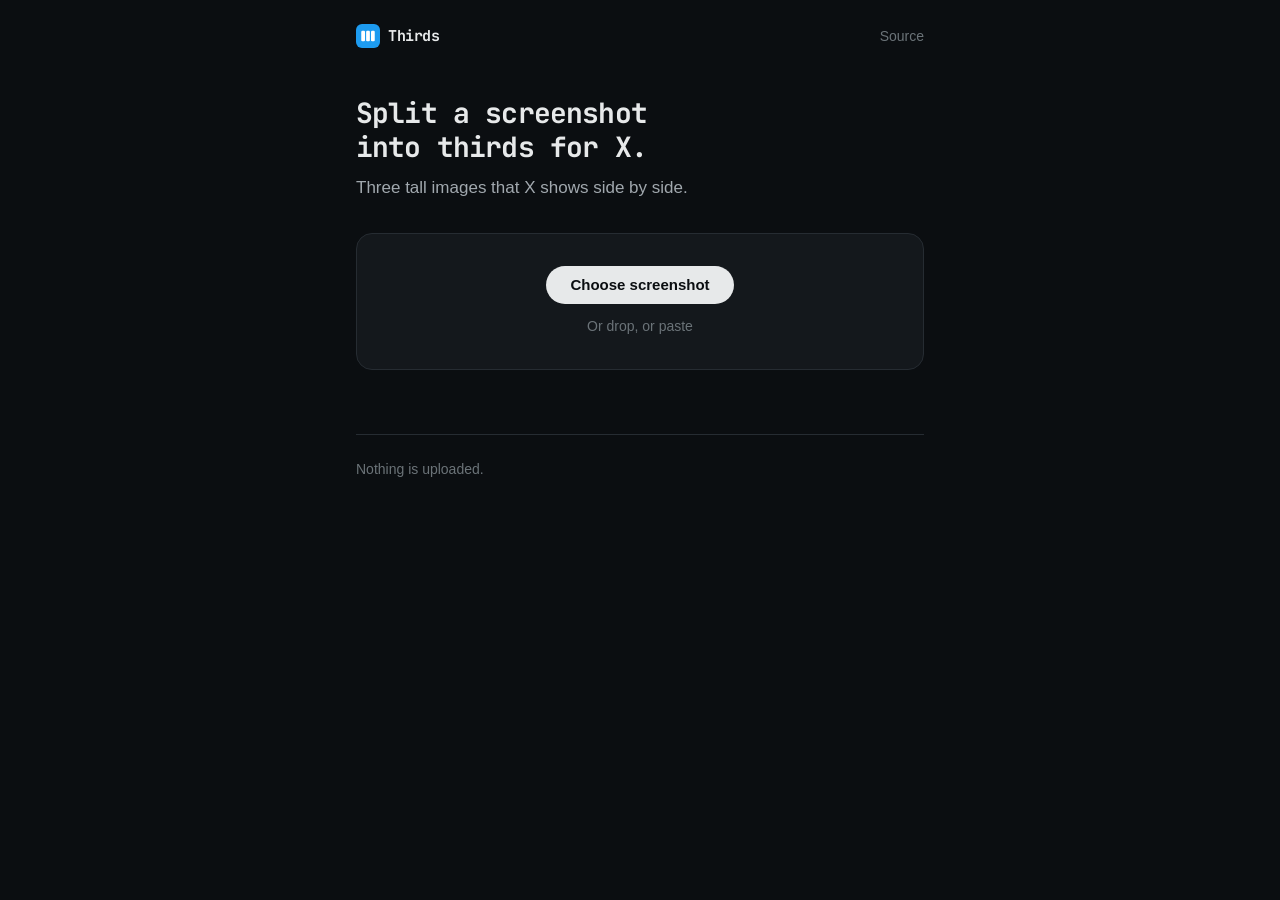
==== commit 97a1b13e: "Use JetBrains Mono for headings Claude-Session: https://claude.ai/code/session_015syWUipxY65V2rkUnRo" ====
--- a/public/index.html
+++ b/public/index.html
@@ -16,6 +16,9 @@
   <meta name="twitter:card" content="summary_large_image">
   <link rel="icon" href="favicon.svg" type="image/svg+xml">
   <link rel="apple-touch-icon" href="apple-touch-icon.png">
+  <link rel="preconnect" href="https://fonts.googleapis.com">
+  <link rel="preconnect" href="https://fonts.gstatic.com" crossorigin>
+  <link href="https://fonts.googleapis.com/css2?family=JetBrains+Mono:wght@500;700&display=swap" rel="stylesheet">
   <link rel="stylesheet" href="styles.css">
   <script type="module" src="app.js"></script>
 </head>
--- a/public/styles.css
+++ b/public/styles.css
@@ -16,13 +16,13 @@
   --color-post-muted: #71767b;
 
   --font-sans: -apple-system, BlinkMacSystemFont, "Segoe UI", Roboto, Helvetica, Arial, sans-serif;
-  --font-mono: ui-monospace, SFMono-Regular, Menlo, monospace;
+  --font-mono: "JetBrains Mono", ui-monospace, SFMono-Regular, Menlo, monospace;
 
   --text-xs: 12px;
   --text-sm: 14px;
   --text-base: 15px;
   --text-md: 17px;
-  --text-xl: 30px;
+  --text-xl: 28px;
 
   --radius-md: 10px;
   --radius-lg: 16px;
@@ -95,7 +95,9 @@
   display: inline-flex;
   align-items: center;
   gap: var(--space-2);
-  font-weight: 600;
+  font-family: var(--font-mono);
+  font-weight: 700;
+  letter-spacing: -0.03em;
   text-decoration: none;
 }
 
@@ -119,10 +121,11 @@
 }
 
 h1 {
+  font-family: var(--font-mono);
   font-size: var(--text-xl);
   font-weight: 700;
-  line-height: 1.15;
-  letter-spacing: -0.02em;
+  line-height: 1.2;
+  letter-spacing: -0.03em;
   margin: 0 0 var(--space-3);
   text-wrap: balance;
 }
@@ -255,8 +258,9 @@
 
 .eyebrow {
   margin: 0;
+  font-family: var(--font-mono);
   font-size: var(--text-xs);
-  font-weight: 600;
+  font-weight: 500;
   letter-spacing: 0.08em;
   text-transform: uppercase;
   color: var(--color-text-muted);
@@ -508,7 +512,7 @@
 
 @media (max-width: 520px) {
   h1 {
-    font-size: 24px;
+    font-size: 22px;
   }
 
   .downloads {
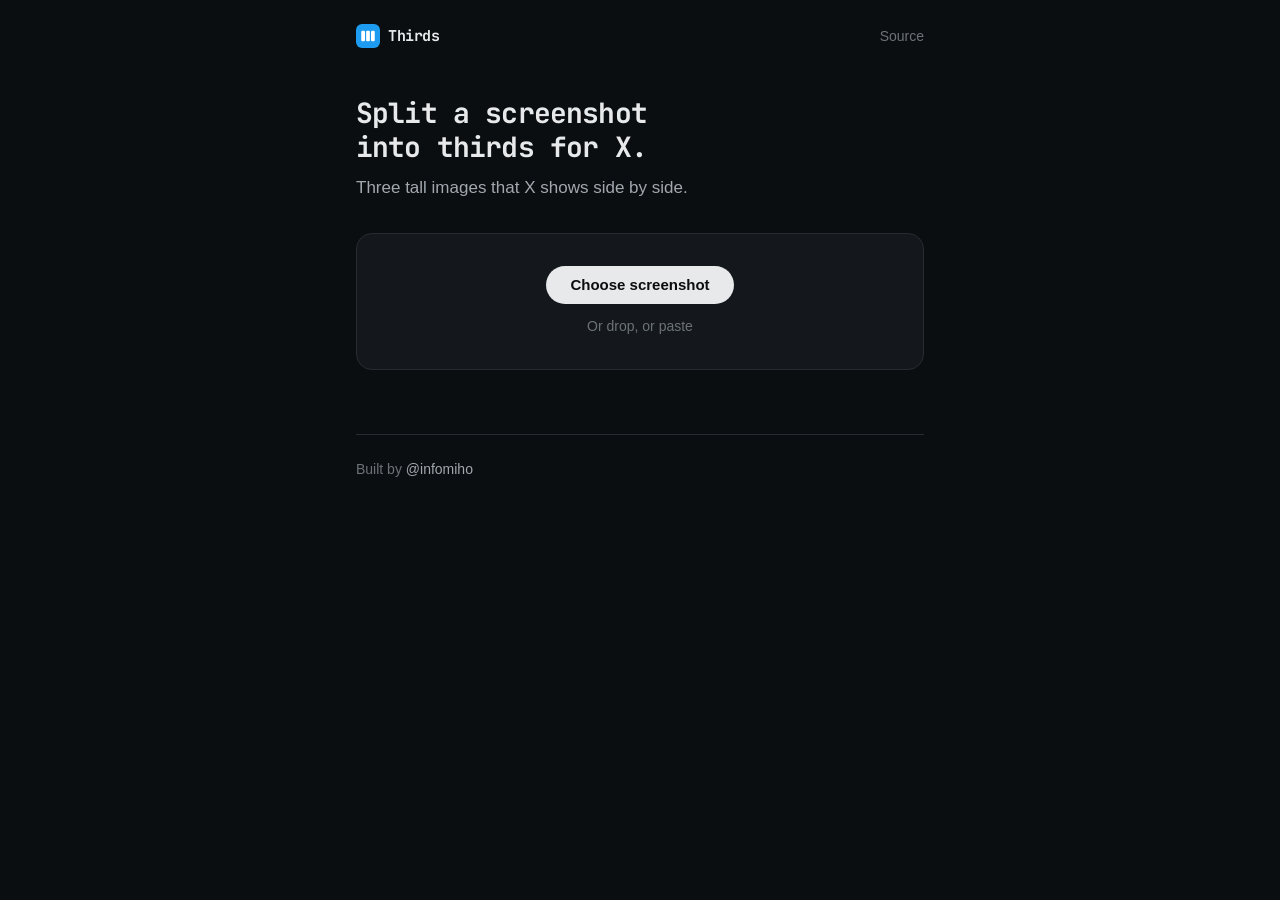
==== commit b76a8f1f: "Credit the author in the footer Claude-Session: https://claude.ai/code/session_015syWUipxY65V2rkUnRo" ====
--- a/public/index.html
+++ b/public/index.html
@@ -95,7 +95,7 @@
     </section>
 
     <footer class="footer">
-      <p>Nothing is uploaded.</p>
+      <p>Built by <a href="https://x.com/infomiho">@infomiho</a></p>
     </footer>
   </main>
 </body>
--- a/public/styles.css
+++ b/public/styles.css
@@ -510,6 +510,15 @@
   color: var(--color-text-muted);
 }
 
+.footer a {
+  color: var(--color-text-secondary);
+  text-decoration: none;
+}
+
+.footer a:hover {
+  color: var(--color-text);
+}
+
 @media (max-width: 520px) {
   h1 {
     font-size: 22px;
